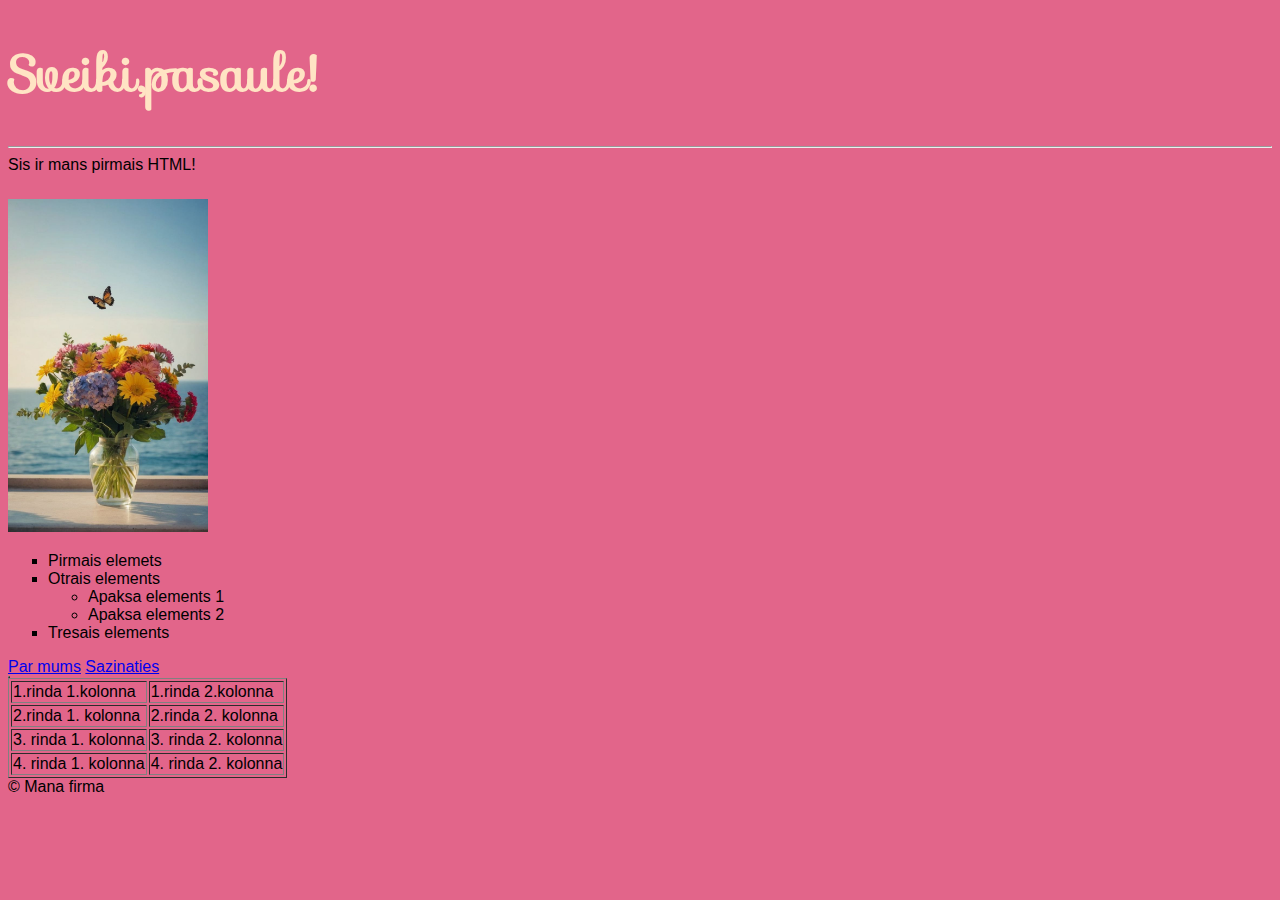
==== index.html @ 55f7ab72 "Initial commit" ====
<!DOCTYPE html>
<html>

<head>
  <meta charset="utf-8">
  <meta name="viewport" content="width=device-width">
  <title>replit</title>
  <link href="style.css" rel="stylesheet" type="text/css" />
  <link rel="stylesheet" href="https://fonts.googleapis.com/css?family=Sofia">
</head>

<body>
  <header> <!-- Sis ir mans virsrakts-->
<h1>Sveiki,pasaule!</h1>
</header>
   <hr>
<main>
    <section id="content"
  <p>Sis ir mans pirmais HTML!</p>
  <img src="fon.jpg" width="200px">
  <br>
  <ul type="square">
    <li> Pirmais elemets</li>
    <li>Otrais elements</li>
  <ul>
    <li>Apaksa elements 1</li>
    <li>Apaksa elements 2</li>
  </ul>
  </li>
    <li>Tresais elements</li>
    <ol/></ol>
  </ul>
  <a href="par_mums.html">Par mums</a>
  <a href="kontakti.html"> Sazinaties</a>
    </section>
    <section id="tabula">
      <table border="1">
  <table border="1">
    <tr>
    <td>1.rinda 1.kolonna</td>
    <td>1.rinda 2.kolonna</td>
  </tr>
  <tr>
    <td>2.rinda 1. kolonna</td>
    <td>2.rinda 2. kolonna</td>
    </tr>
    <tr>
      <td>3. rinda 1. kolonna</td>
      <td>3. rinda 2. kolonna</td>
    </tr>
  <tr>
    <td>4. rinda 1. kolonna</td>
    <td>4. rinda 2. kolonna</td>
  </tr>
  </table>
  </section>
  </main>
  <footer>&copy; Mana firma</footer>
  <script src="script.js"></script>
</body>

</html>
---- style.css ----
html {
  height: 100%;
  width: 100%;
}
body {
 background-color: #e2658a; /* fona krasa */
 font-family: Arial, Helvetica, sans-serif;
}
h1 {
  color: bisque;
  font-family: Sofia, sans-serif;
  font-size: 50px;
}
p {
  color: #1de60f;
  font-size: 25px;
}
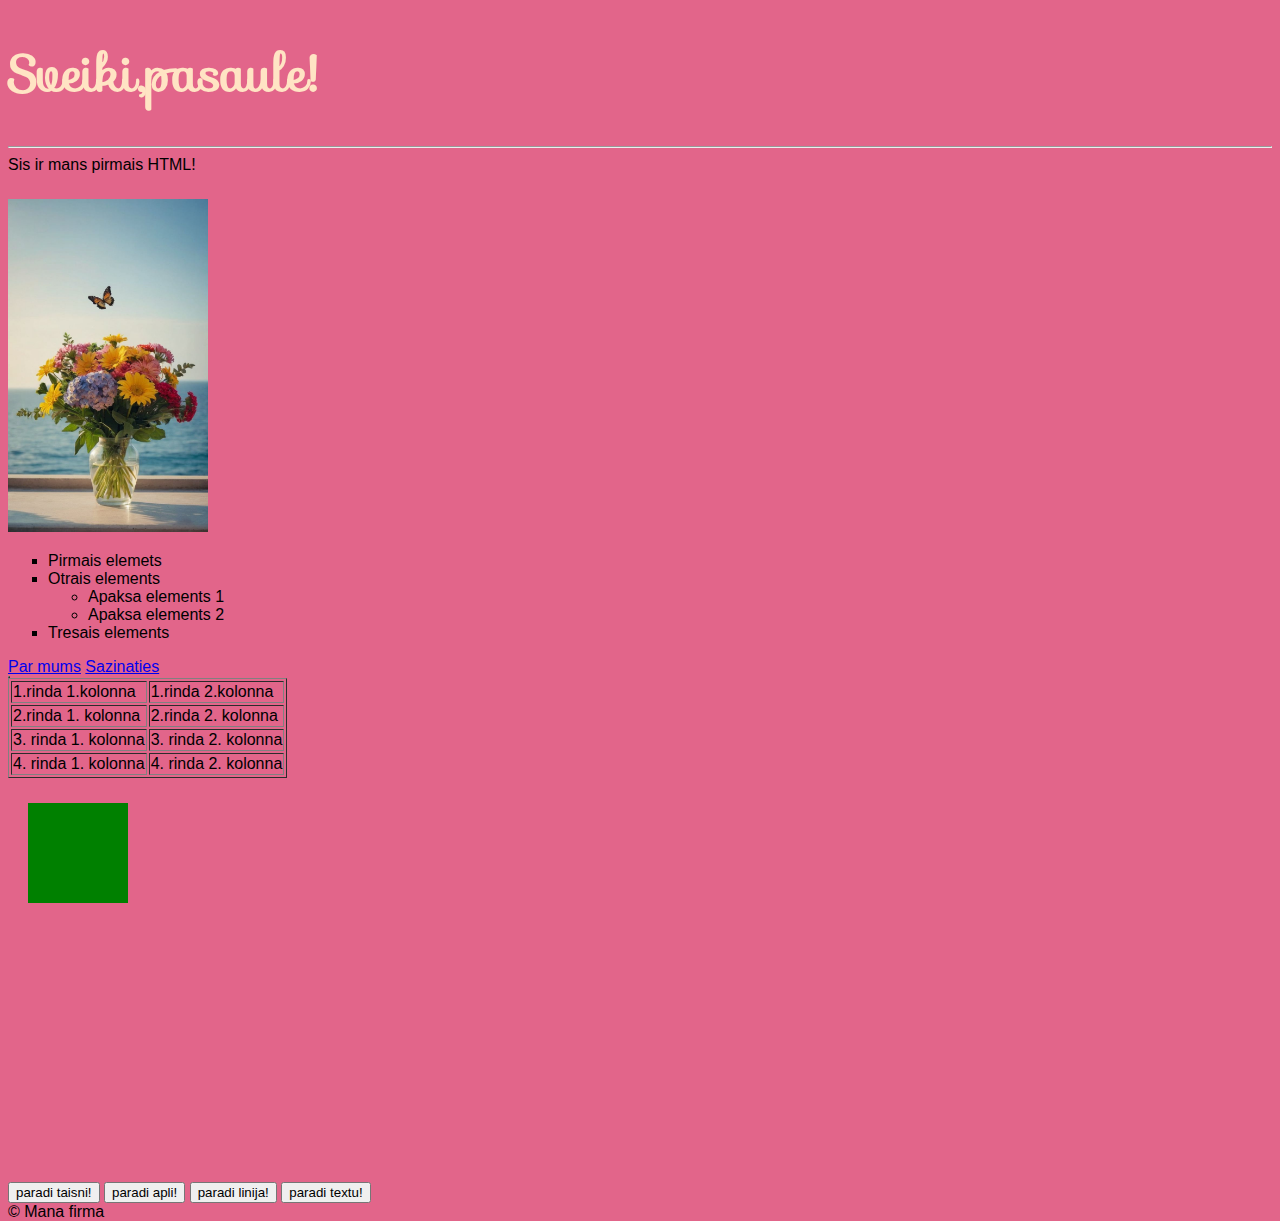
==== commit 35a33c7b: "canva un JS funkcijas" ====
--- a/index.html
+++ b/index.html
@@ -54,6 +54,13 @@
   </tr>
   </table>
   </section>
+  <section id="canva">
+    <canvas id="zimejums" widht="500" height="400"></canvas><br>
+    <button onclick="taisni()">paradi taisni!</button>
+    <button onclick="aplis()">paradi apli!</button>
+    <button onclick="linija()">paradi linija!</button>
+    <button onclick="text()">paradi textu!</button>
+  </section>
   </main>
   <footer>&copy; Mana firma</footer>
   <script src="script.js"></script>
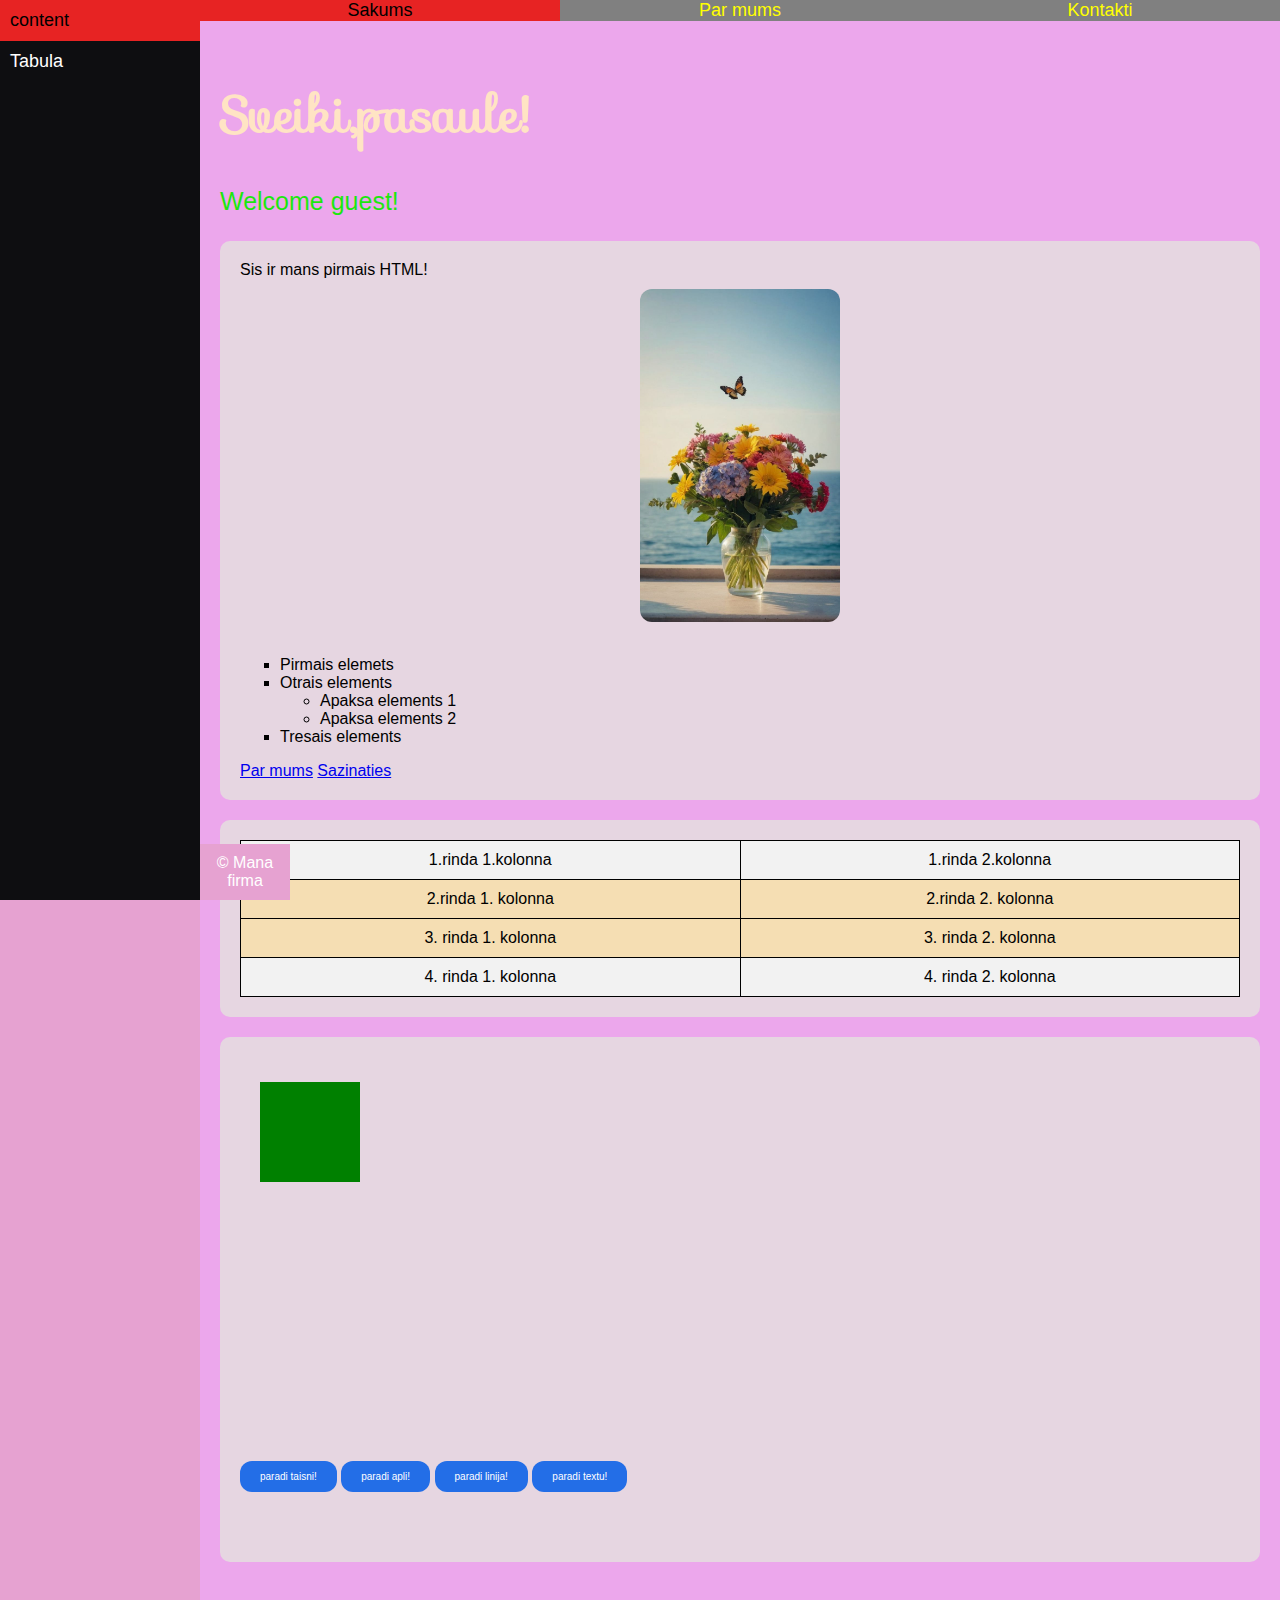
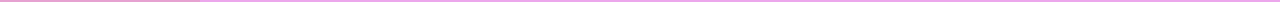
==== commit efb1ec1b: "Stilizeta lapa" ====
--- a/index.html
+++ b/index.html
@@ -11,11 +11,21 @@
 
 <body>
   <header> <!-- Sis ir mans virsrakts-->
-<h1>Sveiki,pasaule!</h1>
+    <nav class="topnav">
+      <a href="index.html" class="active">Sakums</a>
+      <a href="par mums.html">Par mums</a>
+      <a href="kontakti.html">Kontakti</a>
+    </nav>
+    
 </header>
-   <hr>
-<main>
-    <section id="content"
+  <aside class="sidebar">
+    <a href="#Content">content</a>
+    <a href="#Tabula">Tabula</a>
+  </aside>
+   <main>
+     <h1>Sveiki,pasaule!</h1>
+     <p> Welcome guest!</p>
+  <section id="content"
   <p>Sis ir mans pirmais HTML!</p>
   <img src="fon.jpg" width="200px">
   <br>
--- a/style.css
+++ b/style.css
@@ -1,11 +1,97 @@
-html {
+html, body {
   height: 100%;
+  margin: 0;
+  padding: 0;
   width: 100%;
+  font-family: Arial, sans-serif;
+  background-color: #e6a2d1; 
 }
-body {
- background-color: #e2658a; /* fona krasa */
- font-family: Arial, Helvetica, sans-serif;
+
+.topnav {
+  overflow: hidden;
+  background-color: grey;
+  margin-top: 0px;
+  display: flex;
+  justify-content: space-around;
+  margin-left: 200px;
 }
+
+.topnav a {
+  flex: 1;
+  display: flex;
+  justify-content: center;
+  align-items: center;
+  color: yellow;
+  text-decoration: none;
+  font-size: 18px;
+}
+
+.topnav a:hover {
+  background-color: #e72323;
+  color:#5c09d7;
+}
+.topnav a.active {
+  background-color: #e72323;
+  color: black;
+}
+
+  .sidebar {
+    height: 100%;
+    width: 200px;
+    position: fixed;
+    top: 0;
+    left: 0;
+    background-color: #0e0e11;
+  }
+
+  .sidebar a {
+    padding: 10px;
+    text-decoration: none;
+    font-size: 18px;
+    color: white;
+    display: block;
+  }
+
+  .sidebar a:hover {
+    background-color: #e72323;
+    color: black;
+  }
+
+main, footer {
+  margin-left: 200px;
+  padding: 20px;
+  background-color: #eca7ec;
+}
+footer {
+  background-color: #e6a2d1;
+  color: white;
+  text-align: center;
+  padding: 10px;
+  position: fixed;
+  bottom: 0;
+  width: 70px;
+}
+
+button {
+  background-color: #236ee7;
+  color: white;
+  border: none;
+  padding: 10px 20px;
+  text-align: center;
+  text-decoration: none;
+  display: inline-block;
+  cursor: pointer;
+  font-size: 10px;
+  margin-bottom: 50px;
+  transition: backgroud-color 0.3s ease;
+  border-radius: 12px;
+}
+
+button:hover {
+  background-color: #1fecef;
+  
+}
+
 h1 {
   color: bisque;
   font-family: Sofia, sans-serif;
@@ -15,3 +101,55 @@
   color: #1de60f;
   font-size: 25px;
 }
+
+#content {
+  background-color: #e6d6e1;
+  padding: 20px;
+  border-radius: 10px;
+  margin-bottom: 20px;
+}
+
+#content p {
+  color: yellow;
+  font-size: 10px;
+}
+
+#content img {
+  display: block;
+  border-radius: 12px;
+  margin: 0 auto;
+}
+
+#tabula {
+  background-color: #e6d6e1;
+  padding: 20px;
+  border-radius: 10px;
+  margin-bottom: 20px;
+}
+
+#canva {
+  background-color: #e6d6e1;
+  padding: 20px;
+  border-radius: 10px;
+  margin-bottom: 20px;
+}
+
+#tabula table {
+  width: 100%;
+  border-collapse: collapse;
+  background-color: wheat;
+}
+
+#tabula td {
+  padding: 10px;
+  border: 1px solid black;
+  text-align: center;
+  color: ;
+}
+
+#tabula tr:nth-child(1) {
+  background-color: #f2f2f2;
+  }
+#tabula tr:nth-child(4) {
+  background-color: #f2f2f2;
+  }
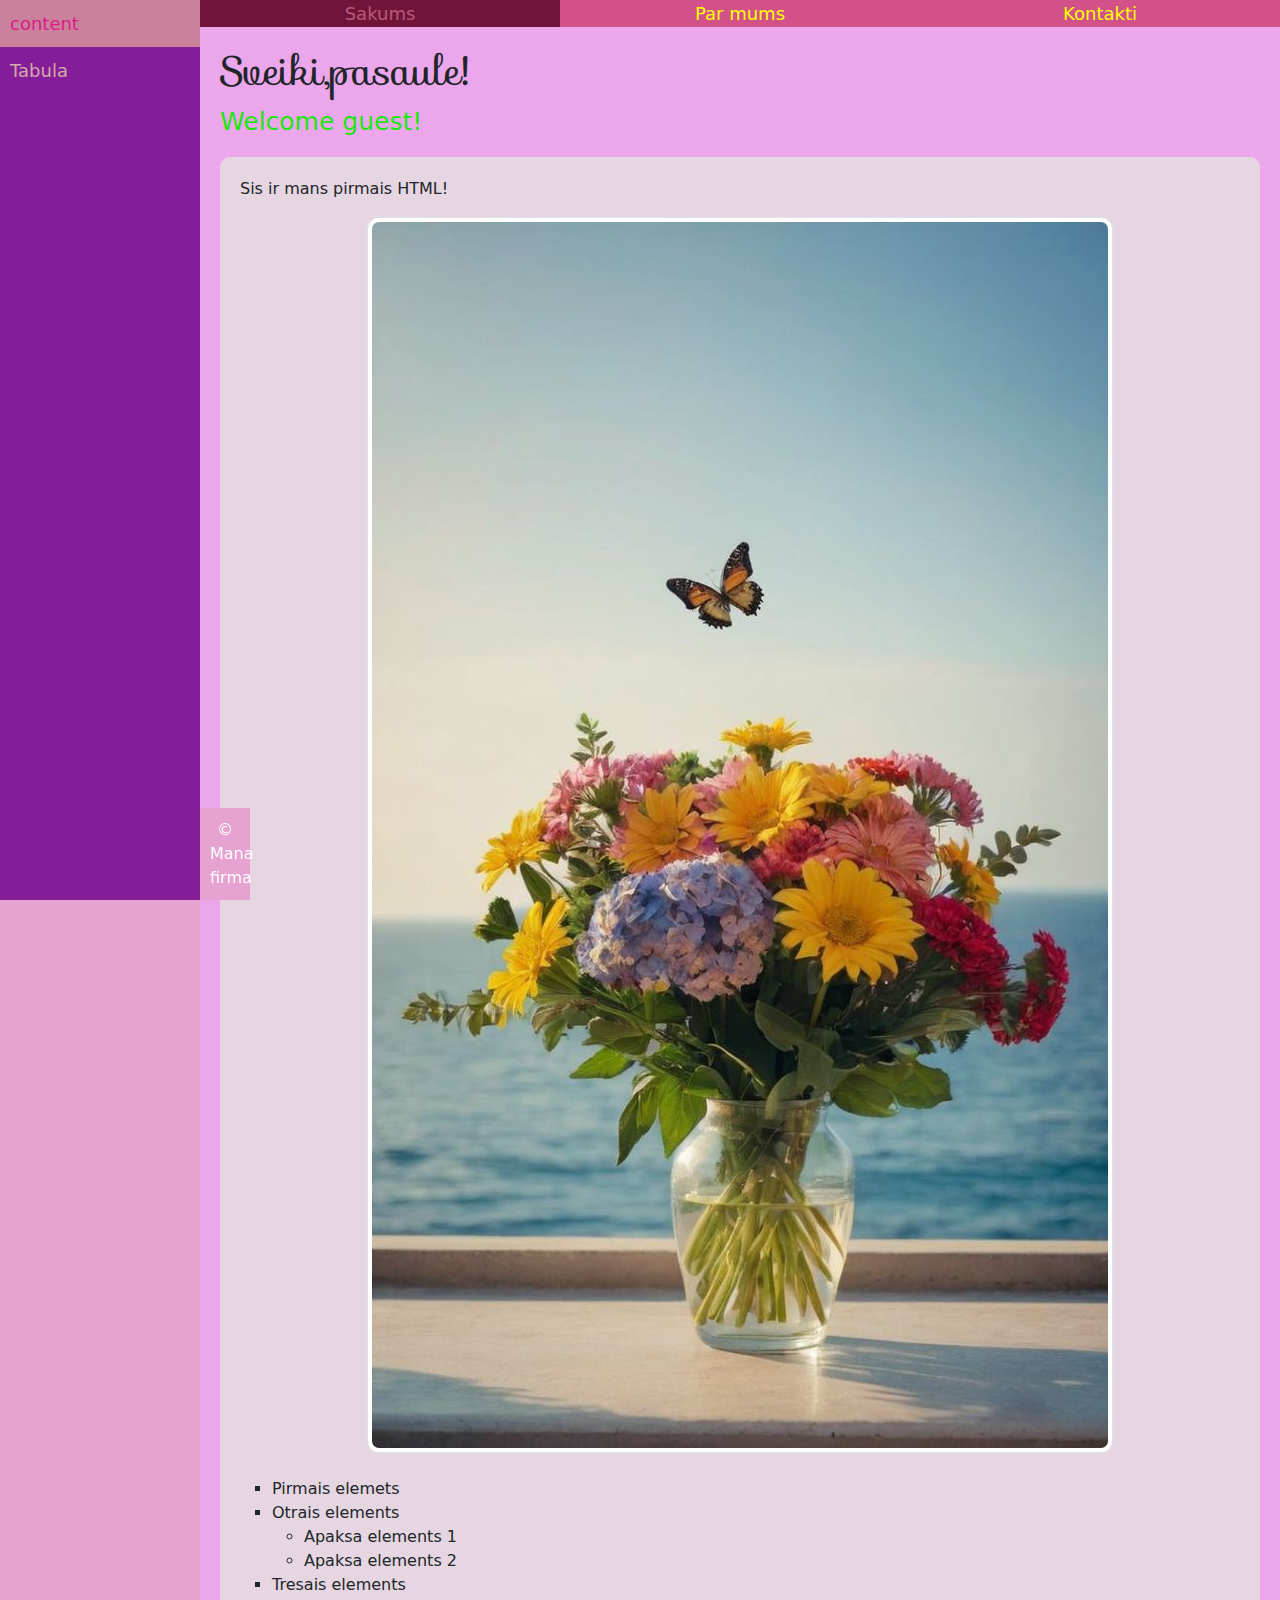
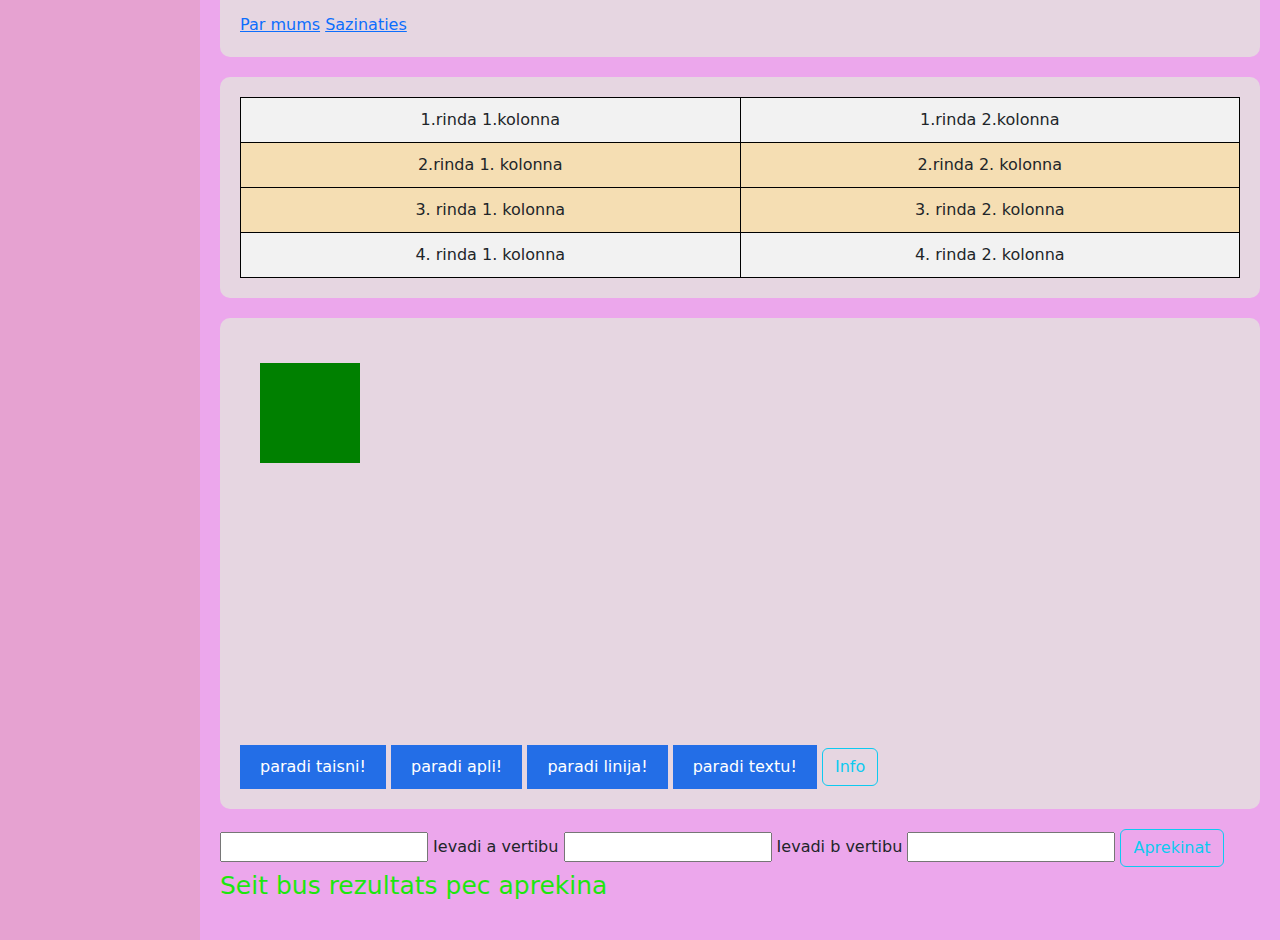
==== commit 754becb5: "14.06.24" ====
--- a/index.html
+++ b/index.html
@@ -7,8 +7,9 @@
   <title>replit</title>
   <link href="style.css" rel="stylesheet" type="text/css" />
   <link rel="stylesheet" href="https://fonts.googleapis.com/css?family=Sofia">
+  <link href="https://cdn.jsdelivr.net/npm/bootstrap@5.3.3/dist/css/bootstrap.min.css" rel="stylesheet" integrity="sha384-QWTKZyjpPEjISv5WaRU9OFeRpok6YctnYmDr5pNlyT2bRjXh0JMhjY6hW+ALEwIH" crossorigin="anonymous">
 </head>
-
+  
 <body>
   <header> <!-- Sis ir mans virsrakts-->
     <nav class="topnav">
@@ -27,7 +28,7 @@
      <p> Welcome guest!</p>
   <section id="content"
   <p>Sis ir mans pirmais HTML!</p>
-  <img src="fon.jpg" width="200px">
+  <img src="fon.jpg" class="img-thumbnail width=" alt="Cinque Terre" 100px">
   <br>
   <ul type="square">
     <li> Pirmais elemets</li>
@@ -70,6 +71,19 @@
     <button onclick="aplis()">paradi apli!</button>
     <button onclick="linija()">paradi linija!</button>
     <button onclick="text()">paradi textu!</button>
+    <button type="button" class="btn btn-outline-info" onclick="aprekins()">Info</button>
+  </section>
+  <section id= saturs>
+  <lebel for="vards"Ievadi savu vardu</lebel>
+  <input type="text" id="vards" name="vards">
+  <lebel for="a" > Ievadi a vertibu</lebel>
+  <input type="number" id="a">
+  <label for="b"> Ievadi b vertibu</label>
+  <input type="number" id="b">
+  <button type="button" class="btn btn-outline-info" onclick="aprekins()">Aprekinat</button>
+    <p id="rezultats"> Seit bus rezultats pec aprekina</p>
+
+    
   </section>
   </main>
   <footer>&copy; Mana firma</footer>
--- a/style.css
+++ b/style.css
@@ -9,7 +9,7 @@
 
 .topnav {
   overflow: hidden;
-  background-color: grey;
+  background-color: #d25189;
   margin-top: 0px;
   display: flex;
   justify-content: space-around;
@@ -27,12 +27,12 @@
 }
 
 .topnav a:hover {
-  background-color: #e72323;
+  background-color: #fd5d95;
   color:#5c09d7;
 }
 .topnav a.active {
-  background-color: #e72323;
-  color: black;
+  background-color: #711439;
+  color: #bb587b;
 }
 
   .sidebar {
@@ -41,20 +41,20 @@
     position: fixed;
     top: 0;
     left: 0;
-    background-color: #0e0e11;
+    background-color: #851d9a;
   }
 
   .sidebar a {
     padding: 10px;
     text-decoration: none;
     font-size: 18px;
-    color: white;
+    color: #d3abab;
     display: block;
   }
 
   .sidebar a:hover {
-    background-color: #e72323;
-    color: black;
+    background-color: #ca819b;
+    color: #da1b8a;
   }
 
 main, footer {
@@ -69,7 +69,7 @@
   padding: 10px;
   position: fixed;
   bottom: 0;
-  width: 70px;
+  width: 50px;
 }
 
 button {
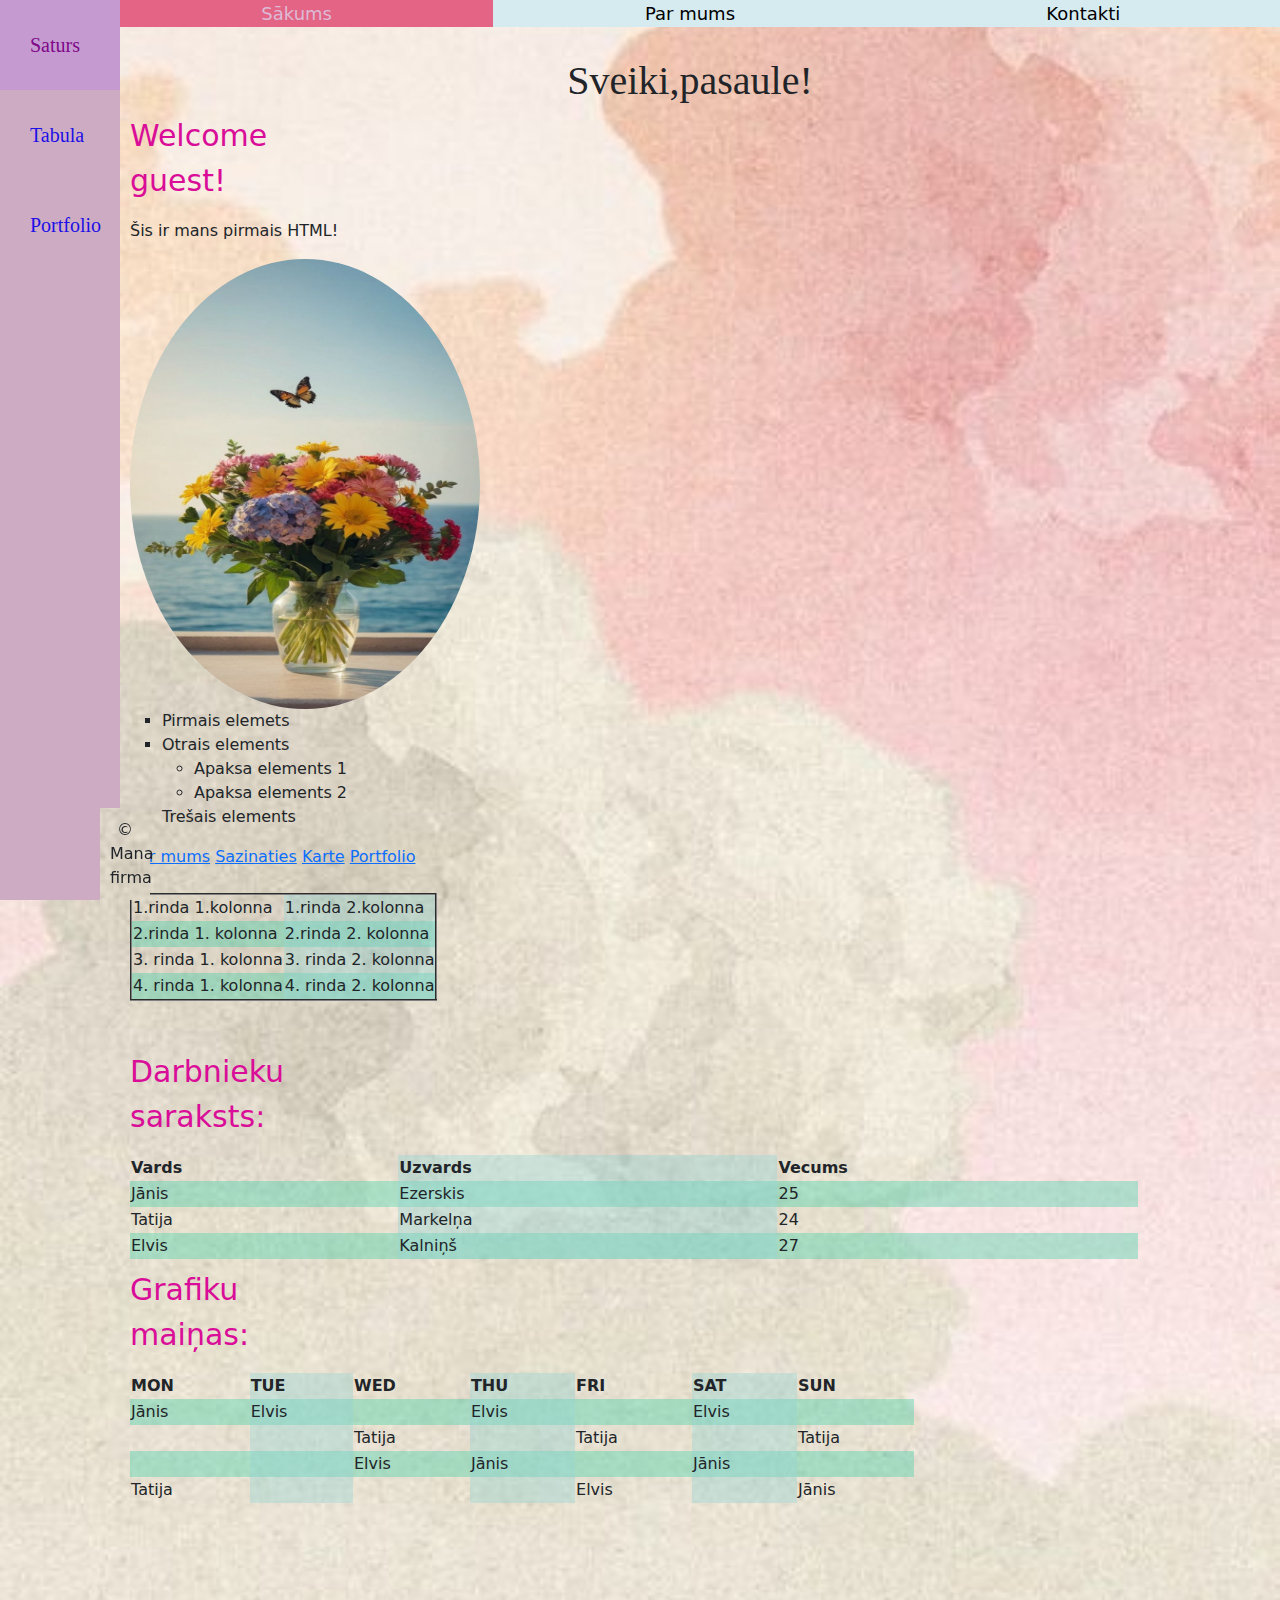
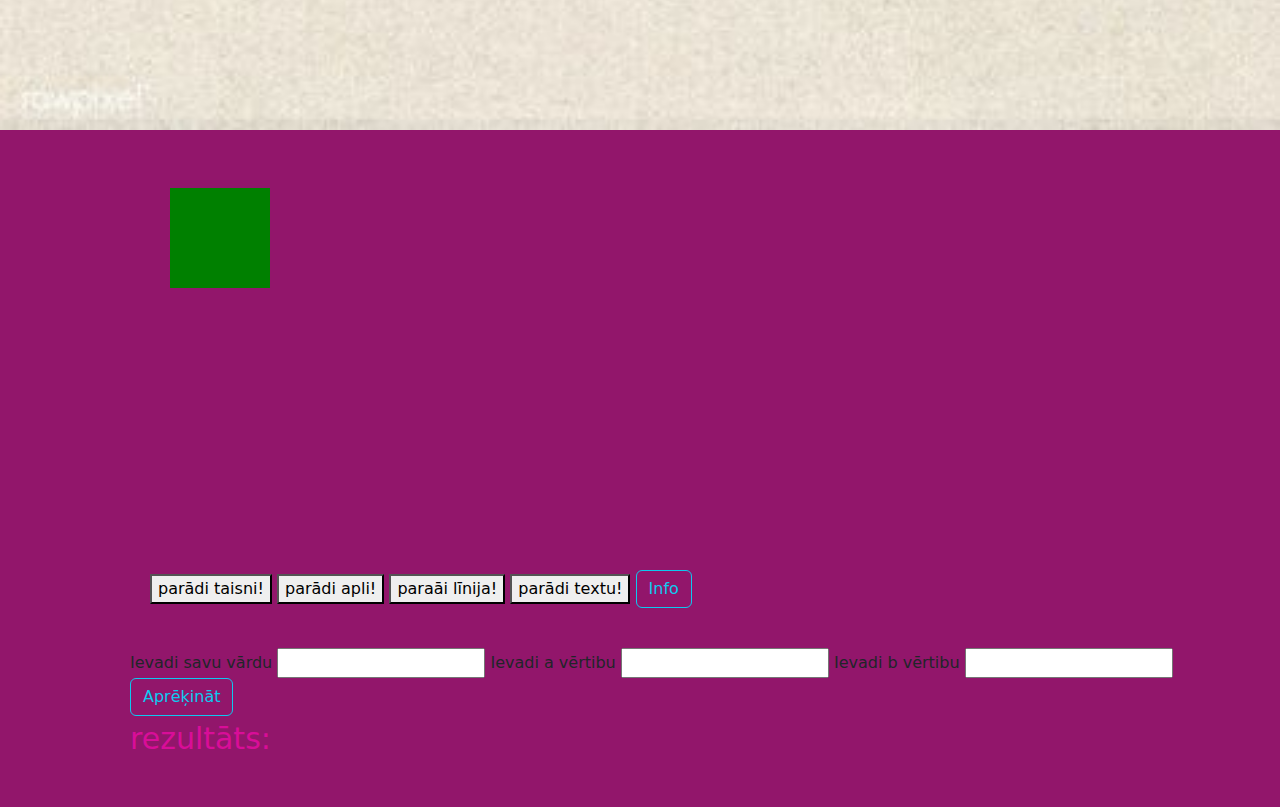
==== commit 145a7657: "majas darbs" ====
--- a/index.html
+++ b/index.html
@@ -13,22 +13,24 @@
 <body>
   <header> <!-- Sis ir mans virsrakts-->
     <nav class="topnav">
-      <a href="index.html" class="active">Sakums</a>
-      <a href="par mums.html">Par mums</a>
-      <a href="kontakti.html">Kontakti</a>
+    <a href="index.html" class="active">Sākums</a>
+    <a href="par mums.html">Par mums</a>
+    <a href="kontakti.html">Kontakti</a>
     </nav>
     
 </header>
   <aside class="sidebar">
-    <a href="#Content">content</a>
+    <a href="#Saturs">Saturs</a>
     <a href="#Tabula">Tabula</a>
+    <a href="portfolio lapa.html">Portfolio</a>
   </aside>
    <main>
-     <h1>Sveiki,pasaule!</h1>
+     <h1 style="text-align:center;font-family:Times New Roman";>Sveiki,pasaule!</h1>
      <p> Welcome guest!</p>
-  <section id="content"
-  <p>Sis ir mans pirmais HTML!</p>
-  <img src="fon.jpg" class="img-thumbnail width=" alt="Cinque Terre" 100px">
+  <section id="Saturs"
+  <section id="Portfolio"
+  <p>Šis ir mans pirmais HTML!</p>
+  <img src="fon.jpg"class="rounded-circle" alt="Cinque Terre" width="350" height="450"> 
   <br>
   <ul type="square">
     <li> Pirmais elemets</li>
@@ -38,15 +40,18 @@
     <li>Apaksa elements 2</li>
   </ul>
   </li>
-    <li>Tresais elements</li>
+    <li>Trešais elements</li>
     <ol/></ol>
   </ul>
   <a href="par_mums.html">Par mums</a>
   <a href="kontakti.html"> Sazinaties</a>
+  <a href="my map.html">Karte</a>
+  <a href="portfolio lapa.html">Portfolio</a>
+    <br></br>
     </section>
-    <section id="tabula">
-      <table border="1">
-  <table border="1">
+  <section id="Tabula">
+  <table border="2">
+  <table border="2">
     <tr>
     <td>1.rinda 1.kolonna</td>
     <td>1.rinda 2.kolonna</td>
@@ -65,29 +70,108 @@
   </tr>
   </table>
   </section>
-  <section id="canva">
-    <canvas id="zimejums" widht="500" height="400"></canvas><br>
-    <button onclick="taisni()">paradi taisni!</button>
-    <button onclick="aplis()">paradi apli!</button>
-    <button onclick="linija()">paradi linija!</button>
-    <button onclick="text()">paradi textu!</button>
+
+  <body>
+    <br></br>
+    <p>Darbnieku saraksts:</p>
+    <table style="width:90%">
+    <tr>
+    <th>Vards</th>
+    <th>Uzvards</th>
+    <th>Vecums</th>
+    </tr>
+    <tr>
+    <td>Jānis</td>
+    <td>Ezerskis</td>
+    <td>25</td>
+    </tr>
+    <tr>
+    <td>Tatija</td>
+    <td>Markelņa</td>
+    <td>24</td>
+    </tr>
+    <tr>
+    <td>Elvis</td>
+    <td>Kalniņš</td>
+    <td>27</td>
+    </tr>
+</table>
+</body>
+</head>
+<body>
+ <h3></h3>
+ <p>Grafiku maiņas:</p>
+ <table style="width:70%">
+ <tr>
+ <th>MON</th>
+ <th>TUE</th>
+ <th>WED</th>
+ <th>THU</th>
+ <th>FRI</th>
+ <th>SAT</th>
+ <th>SUN</th>
+  </tr>
+  <tr>
+  <td>Jānis</td>
+  <td>Elvis</td>
+  <td> </td>
+  <td>Elvis</td>
+  <td> </td>
+  <td>Elvis</td>
+  <td> </td>
+  </tr>
+  <tr>
+  <td></td>
+  <td> </td>
+  <td>Tatija</td>
+  <td> </td>
+  <td>Tatija</td>
+  <td> </td>
+  <td>Tatija</td>
+  </tr>
+  <tr>
+  <td> </td>
+  <td> </td>
+  <td>Elvis</td>
+  <td>Jānis</td>
+  <td> </td>
+  <td>Jānis</td>
+  <td> </td>
+  </tr>
+  <tr>
+  <td>Tatija</td>
+  <td> </td>
+  <td> </td>
+  <td> </td>
+  <td>Elvis</td>
+  <td> </td>
+  <td>Jānis</td>
+</tr>
+</table>
+</body>
+<br></br> <br></br><br></br><br></br><br></br>
+    <section id="canva">
+    <canvas id="zimejums" widht="500" height="400">
+    </canvas><br>
+    <button onclick="taisni()">parādi taisni!</button>
+    <button onclick="aplis()">parādi apli!</button>
+    <button onclick="linija()">paraāi līnija!</button>
+    <button onclick="text()">parādi textu!</button>
     <button type="button" class="btn btn-outline-info" onclick="aprekins()">Info</button>
   </section>
   <section id= saturs>
-  <lebel for="vards"Ievadi savu vardu</lebel>
+  <lebel for="vards">Ievadi savu vārdu</lebel>
   <input type="text" id="vards" name="vards">
-  <lebel for="a" > Ievadi a vertibu</lebel>
+  <lebel for="a" > Ievadi a vērtibu</lebel>
   <input type="number" id="a">
-  <label for="b"> Ievadi b vertibu</label>
+  <label for="b"> Ievadi b vērtibu</label>
   <input type="number" id="b">
-  <button type="button" class="btn btn-outline-info" onclick="aprekins()">Aprekinat</button>
-    <p id="rezultats"> Seit bus rezultats pec aprekina</p>
-
-    
-  </section>
-  </main>
-  <footer>&copy; Mana firma</footer>
-  <script src="script.js"></script>
+  <button type="button" class="btn btn-outline-info" onclick="aprekins()">Aprēķināt</button>
+  <p id="rezultats"> rezultāts:</p>
+</section>
+</main>
+<footer>&copy; Mana firma</footer>
+<script src="script.js"></script>
 </body>
 
 </html>--- a/style.css
+++ b/style.css
@@ -1,19 +1,22 @@
 html, body {
-  height: 100%;
-  margin: 0;
-  padding: 0;
-  width: 100%;
-  font-family: Arial, sans-serif;
-  background-color: #e6a2d1; 
-}
+   height: 100%;
+   margin: 0;
+   padding: 0;
+   width: 100%;
+   font-family: Times New Roman,serif, sans-serif;
+   background: url(fon2.jpg) no-repeat center fixed; 
+   background-size: cover;
+   background-color: #92166b;   
+  }
 
 .topnav {
   overflow: hidden;
-  background-color: #d25189;
-  margin-top: 0px;
+  background-color: #d5ebf0;
+  margin-top: 0%;
   display: flex;
   justify-content: space-around;
-  margin-left: 200px;
+  margin-left: 100px;
+
 }
 
 .topnav a {
@@ -21,50 +24,53 @@
   display: flex;
   justify-content: center;
   align-items: center;
-  color: yellow;
+  color: black;
   text-decoration: none;
   font-size: 18px;
 }
 
 .topnav a:hover {
-  background-color: #fd5d95;
-  color:#5c09d7;
+  background-color: #e698b4;
+  color:#093dd7;
+  
 }
 .topnav a.active {
-  background-color: #711439;
-  color: #bb587b;
+  background-color: #e36484;
+  color: #debad6;
 }
-
-  .sidebar {
+ .sidebar {
     height: 100%;
-    width: 200px;
+    width: 120px;
     position: fixed;
     top: 0;
     left: 0;
-    background-color: #851d9a;
+    background-color: #cdacc3;
   }
 
   .sidebar a {
-    padding: 10px;
+    padding: 30px;
     text-decoration: none;
-    font-size: 18px;
-    color: #d3abab;
+    font-family: 'Times New Roman',serif, sans-serif;
+    font-size: 20px;
+    color: #1d0fe6;
     display: block;
   }
 
   .sidebar a:hover {
-    background-color: #ca819b;
-    color: #da1b8a;
+    background-color: #c49ad0;
+    color: #7f0788;
   }
 
 main, footer {
-  margin-left: 200px;
-  padding: 20px;
-  background-color: #eca7ec;
+  margin-left: 100px;
+  padding: 30px;
+  background: url(fon2.jpg) no-repeat center fixed; 
+  background-size: cover;
 }
+
 footer {
-  background-color: #e6a2d1;
-  color: white;
+  background: url(fon2.jpg) no-repeat center fixed; 
+  background-size: cover;
   text-align: center;
   padding: 10px;
   position: fixed;
@@ -72,63 +78,66 @@
   width: 50px;
 }
 
-button {
-  background-color: #236ee7;
-  color: white;
-  border: none;
-  padding: 10px 20px;
-  text-align: center;
-  text-decoration: none;
-  display: inline-block;
-  cursor: pointer;
-  font-size: 10px;
-  margin-bottom: 50px;
-  transition: backgroud-color 0.3s ease;
-  border-radius: 12px;
+  .button {
+    background-color: #04AA6D;
+    border: none;
+    color: white;
+    padding: 15px 32px;
+    text-align: center;
+    text-decoration: none;
+    display: inline-block;
+    font-size: 16px;
+    margin: 4px 2px;
+    cursor: pointer;
+    border-radius: 50%;
 }
 
-button:hover {
-  background-color: #1fecef;
+ button:hover {
+  background-color: #ca8fd6;
   
 }
 
 h1 {
-  color: bisque;
+  color: #ba8a4f;
   font-family: Sofia, sans-serif;
   font-size: 50px;
 }
 p {
-  color: #1de60f;
-  font-size: 25px;
+  color: #d90d98;
+  font-size: 30px;
+   width: 100px;
 }
 
 #content {
-  background-color: #e6d6e1;
+  background: url(fon2.jpg); 
+  background-size: cover;
   padding: 20px;
   border-radius: 10px;
   margin-bottom: 20px;
 }
 
 #content p {
-  color: yellow;
+  color: #e87878;
   font-size: 10px;
 }
 
 #content img {
   display: block;
-  border-radius: 12px;
+  border-radius: 10px;
   margin: 0 auto;
 }
 
 #tabula {
-  background-color: #e6d6e1;
+  background: url(fon2.jpg) no-repeat center fixed; 
+  background-size: cover;
   padding: 20px;
   border-radius: 10px;
   margin-bottom: 20px;
 }
 
 #canva {
-  background-color: #e6d6e1;
+  background: url(fon2.jpg) no-repeat center fixed; 
+  background-size: cover;
   padding: 20px;
   border-radius: 10px;
   margin-bottom: 20px;
@@ -153,3 +162,36 @@
 #tabula tr:nth-child(4) {
   background-color: #f2f2f2;
   }
+
+#table, th, td {
+  border: 2px solid black;
+  border-collapse: collapse;
+    }
+   tr:nth-child(even) {
+   background-color: rgb(69, 211, 169, 0.4);
+   }
+   th:nth-child(even),td:nth-child(even) {
+   background-color: rgba(150, 212, 212, 0.4);
+}
+
+div {
+  width: 10px;
+  height: 10px;
+  background: #ff00bb;
+  position: relative;
+  animation: mymove infinite;
+  animation-duration: 5s;
+}
+
+@keyframes mymove {
+  from {top: 0px;}
+  to {top: 50px;}
+  0%   {background-color:#e5ed7e; left:0px; top:0px;}
+  25%  {background-color:#a01875; left:200px; top:0px;}
+  50%  {background-color:#37f63a; left:200px; top:200px;}
+  75%  {background-color:#9f3aa1; left:0px; top:200px;}
+  100% {background-color:#00ccff; left:0px; top:0px;}
+}
+}
+
+
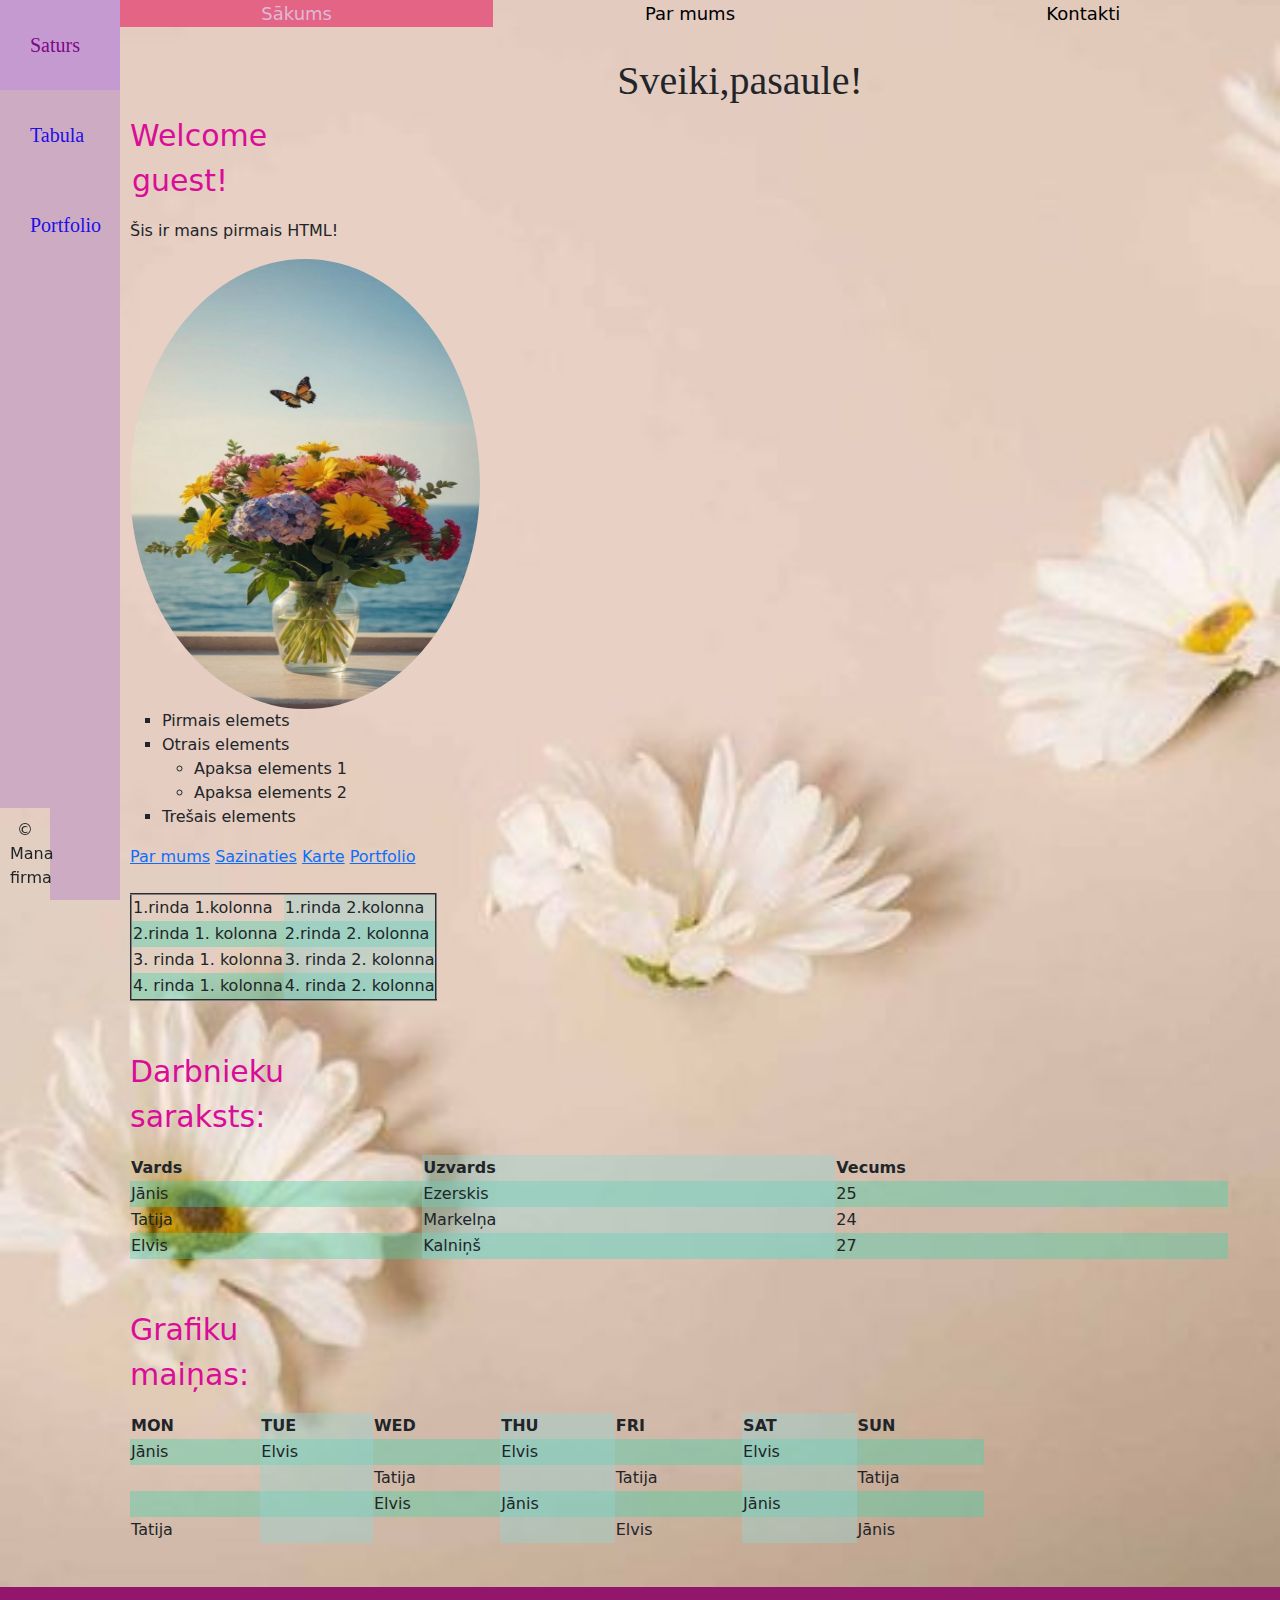
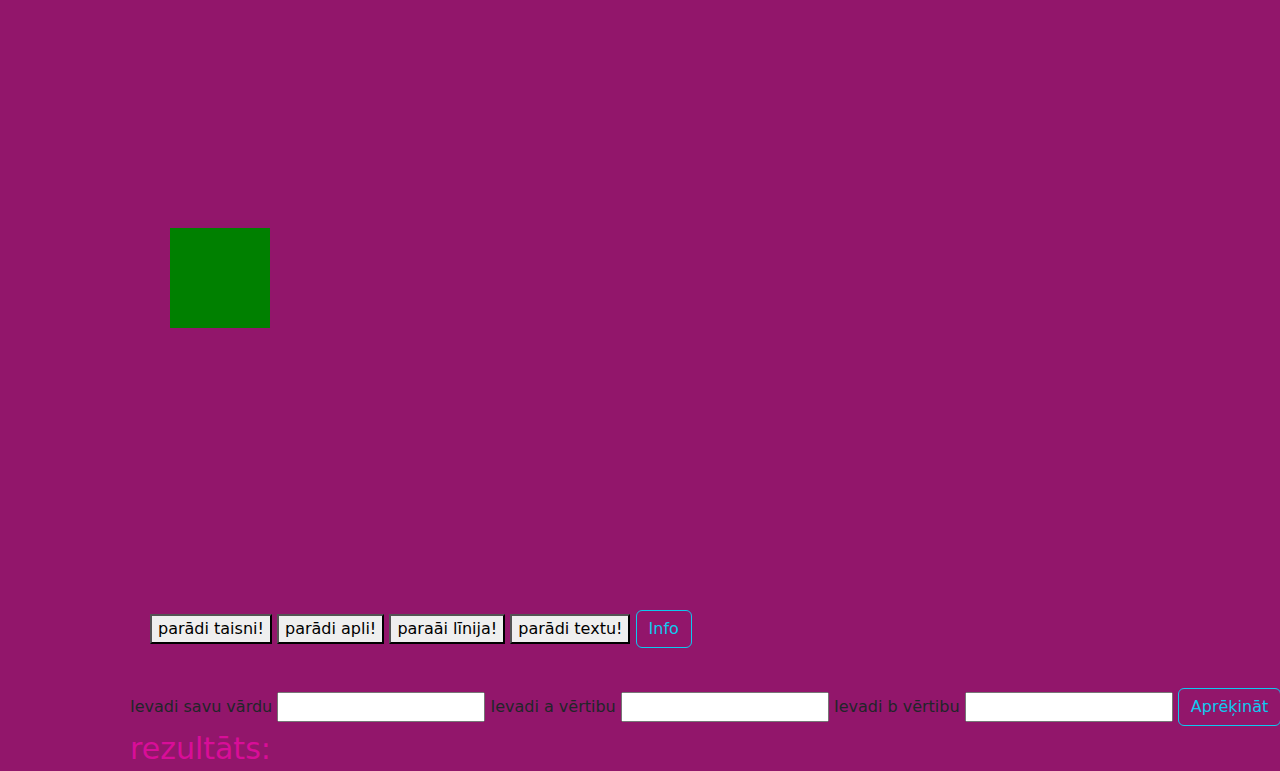
==== commit b649e419: "Projecttt" ====
--- a/index.html
+++ b/index.html
@@ -14,64 +14,64 @@
   <header> <!-- Sis ir mans virsrakts-->
     <nav class="topnav">
     <a href="index.html" class="active">Sākums</a>
-    <a href="par mums.html">Par mums</a>
-    <a href="kontakti.html">Kontakti</a>
+    <a href="par mums.html" onclick="atjaunotIetvaru(this); return false;">Par mums</a>
+    <a href="kontakti.html" onclick="atjaunotIetvaru(this); return false;">Kontakti</a>
     </nav>
     
 </header>
   <aside class="sidebar">
     <a href="#Saturs">Saturs</a>
     <a href="#Tabula">Tabula</a>
-    <a href="portfolio lapa.html">Portfolio</a>
+    <a href="#portfolio lapa.html">Portfolio</a>
   </aside>
-   <main>
-     <h1 style="text-align:center;font-family:Times New Roman";>Sveiki,pasaule!</h1>
-     <p> Welcome guest!</p>
+   <main id="lapas_saturs">
+    
+  <h1 style="text-align:center;font-family:Times New Roman";>Sveiki,pasaule!</h1>
+  <p> Welcome guest!</p>
   <section id="Saturs"
   <section id="Portfolio"
   <p>Šis ir mans pirmais HTML!</p>
   <img src="fon.jpg"class="rounded-circle" alt="Cinque Terre" width="350" height="450"> 
   <br>
   <ul type="square">
-    <li> Pirmais elemets</li>
-    <li>Otrais elements</li>
+  <li> Pirmais elemets</li>
+  <li>Otrais elements</li>
   <ul>
-    <li>Apaksa elements 1</li>
-    <li>Apaksa elements 2</li>
+  <li>Apaksa elements 1</li>
+  <li>Apaksa elements 2</li>
   </ul>
   </li>
-    <li>Trešais elements</li>
-    <ol/></ol>
+  <li>Trešais elements</li>
+  <ol/></ol>
   </ul>
   <a href="par_mums.html">Par mums</a>
   <a href="kontakti.html"> Sazinaties</a>
-  <a href="my map.html">Karte</a>
+  <a href="my map">Karte</a>
   <a href="portfolio lapa.html">Portfolio</a>
-    <br></br>
-    </section>
+  <br></br>
+  </section>
   <section id="Tabula">
   <table border="2">
   <table border="2">
-    <tr>
-    <td>1.rinda 1.kolonna</td>
-    <td>1.rinda 2.kolonna</td>
+  <tr>
+  <td>1.rinda 1.kolonna</td>
+  <td>1.rinda 2.kolonna</td>
   </tr>
   <tr>
-    <td>2.rinda 1. kolonna</td>
-    <td>2.rinda 2. kolonna</td>
-    </tr>
-    <tr>
-      <td>3. rinda 1. kolonna</td>
-      <td>3. rinda 2. kolonna</td>
-    </tr>
+  <td>2.rinda 1. kolonna</td>
+  <td>2.rinda 2. kolonna</td>
+  </tr>
   <tr>
-    <td>4. rinda 1. kolonna</td>
-    <td>4. rinda 2. kolonna</td>
+  <td>3. rinda 1. kolonna</td>
+  <td>3. rinda 2. kolonna</td>
+  </tr>
+  <tr>
+  <td>4. rinda 1. kolonna</td>
+  <td>4. rinda 2. kolonna</td>
   </tr>
   </table>
   </section>
-
-  <body>
+<body>
     <br></br>
     <p>Darbnieku saraksts:</p>
     <table style="width:90%">
@@ -99,7 +99,7 @@
 </body>
 </head>
 <body>
- <h3></h3>
+<br></br>
  <p>Grafiku maiņas:</p>
  <table style="width:70%">
  <tr>
--- a/style.css
+++ b/style.css
@@ -4,14 +4,14 @@
    padding: 0;
    width: 100%;
    font-family: Times New Roman,serif, sans-serif;
-   background: url(fon2.jpg) no-repeat center fixed; 
+   background: url(bilde3.jpg) no-repeat center fixed; 
    background-size: cover;
    background-color: #92166b;   
   }
 
 .topnav {
   overflow: hidden;
-  background-color: #d5ebf0;
+  background: url(bilde3.jpg) no-repeat center fixed;;
   margin-top: 0%;
   display: flex;
   justify-content: space-around;
@@ -61,15 +61,15 @@
     color: #7f0788;
   }
 
-main, footer {
+main {
   margin-left: 100px;
   padding: 30px;
-  background: url(fon2.jpg) no-repeat center fixed; 
+  background: url(bilde3.jpg) no-repeat center fixed; 
   background-size: cover;
 }
 
 footer {
-  background: url(fon2.jpg) no-repeat center fixed; 
+  background: url(bilde3.jpg) no-repeat center fixed; 
   background-size: cover;
   text-align: center;
   padding: 10px;
@@ -101,11 +101,13 @@
   color: #ba8a4f;
   font-family: Sofia, sans-serif;
   font-size: 50px;
+  text-align:center;
 }
 p {
   color: #d90d98;
   font-size: 30px;
    width: 100px;
+   text-align:center;
 }
 
 #content {
@@ -136,7 +138,7 @@
 }
 
 #canva {
-  background: url(fon2.jpg) no-repeat center fixed; 
+  background: url(bilde3.jpg) no-repeat center fixed; 
   background-size: cover;
   padding: 20px;
   border-radius: 10px;
@@ -192,6 +194,16 @@
   75%  {background-color:#9f3aa1; left:0px; top:200px;}
   100% {background-color:#00ccff; left:0px; top:0px;}
 }
-}
-
-
+
+
+ #lapas {
+  width: 100%;
+  height: 100%;
+  
+}
+
+#lapas_saturs {
+  width: 100%;
+  height: 100%;
+}
+ 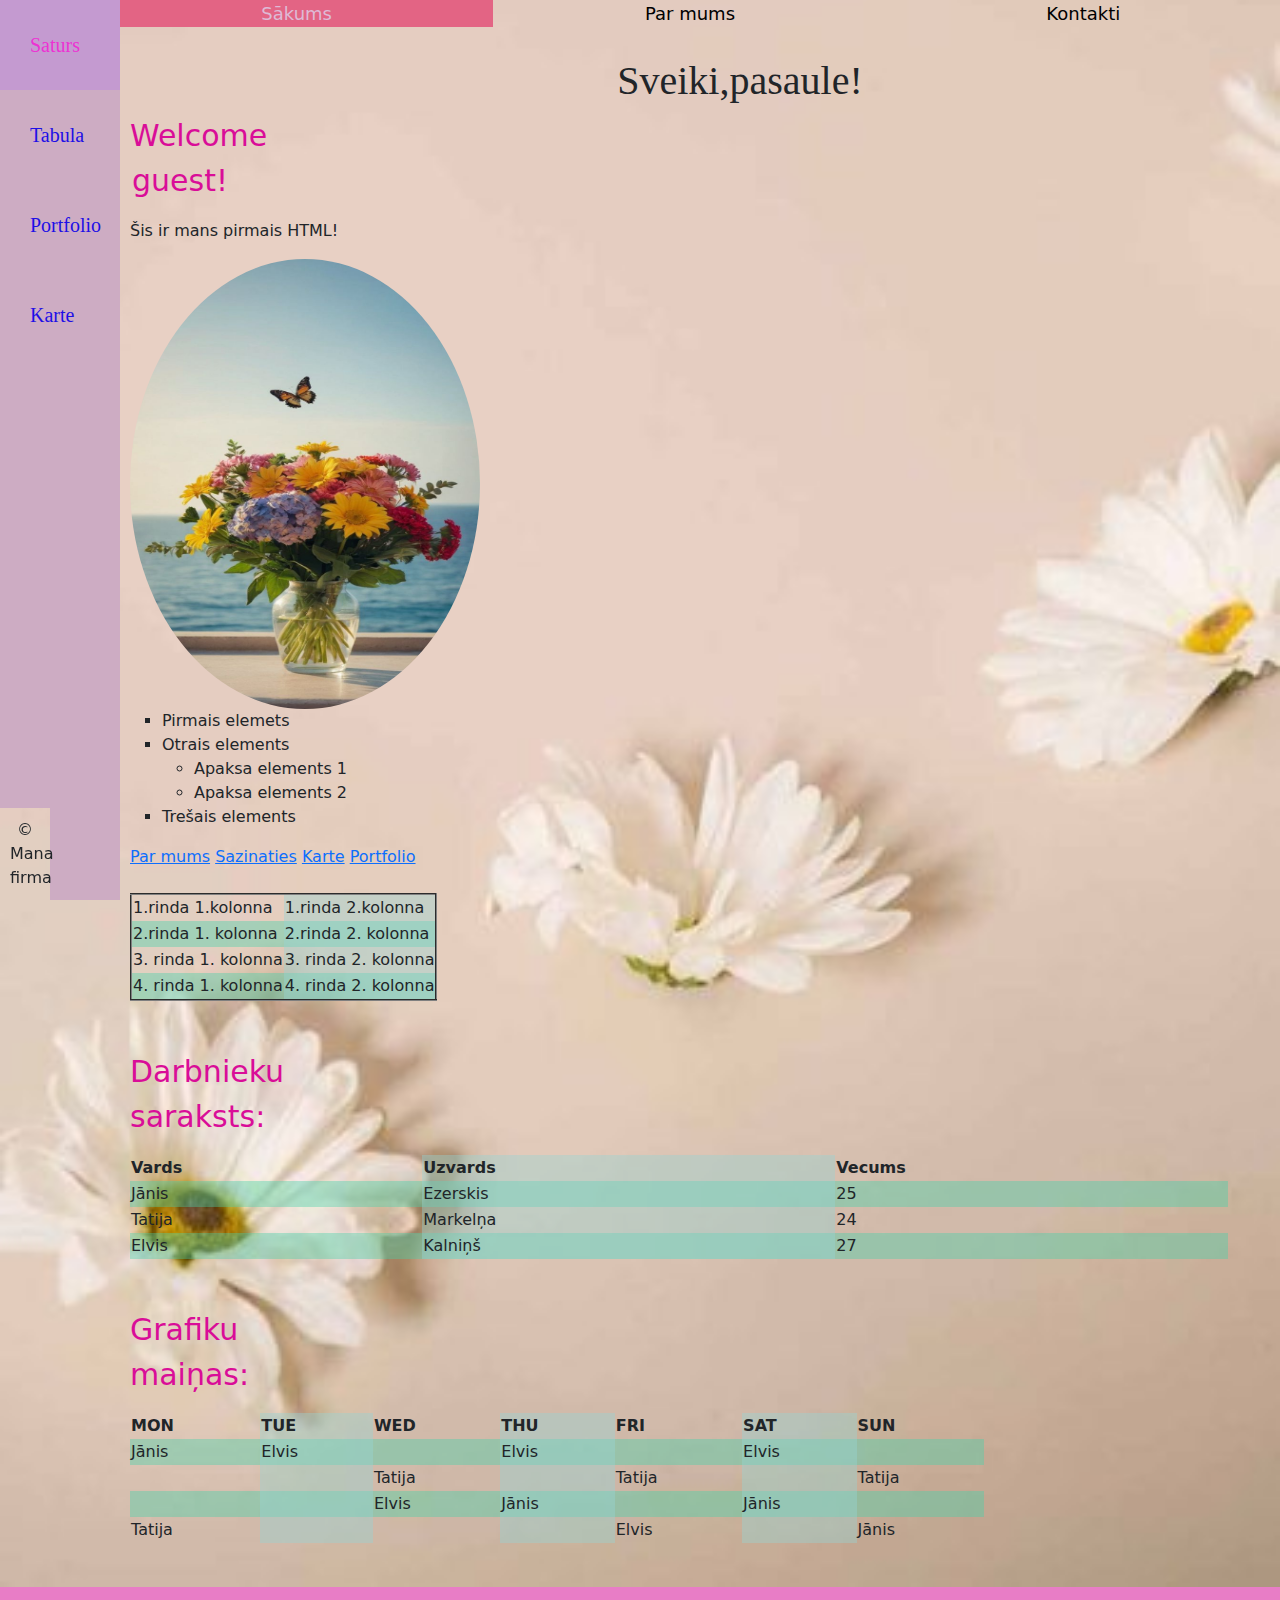
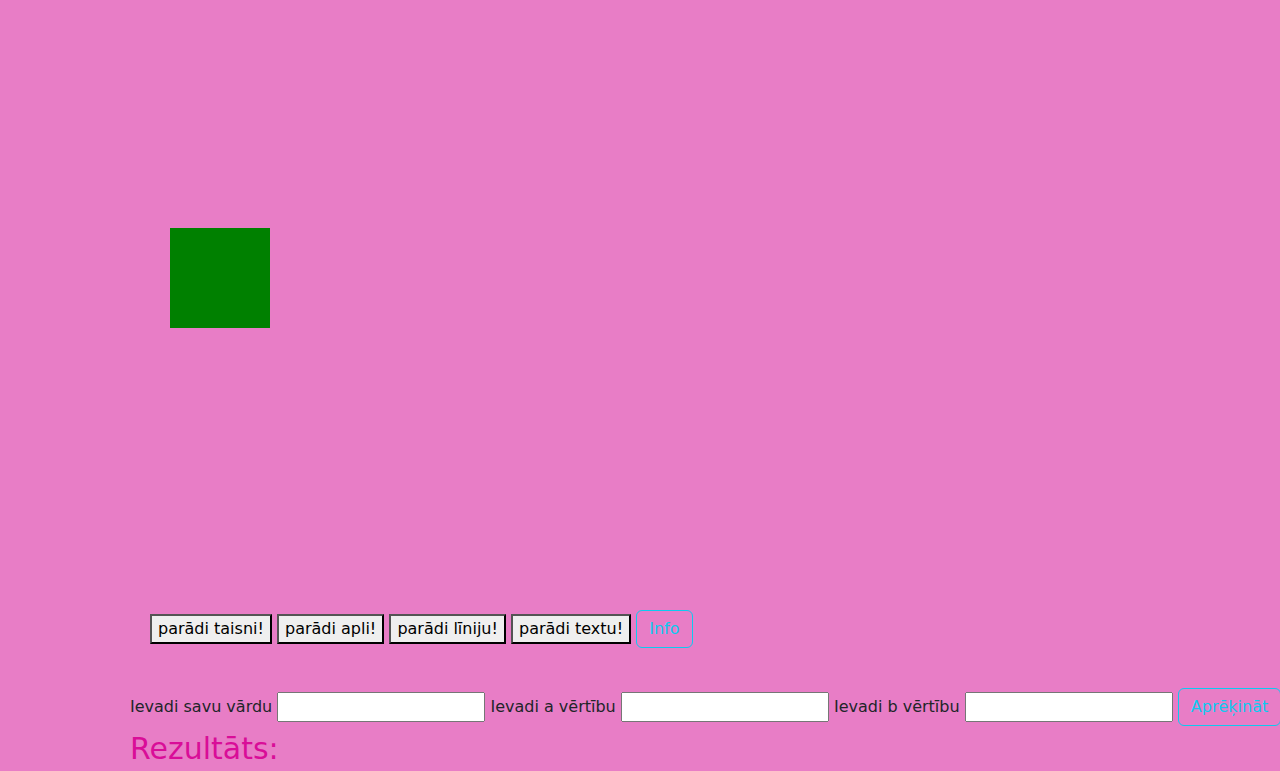
==== commit e95e984a: "projecttt un majas darbs" ====
--- a/index.html
+++ b/index.html
@@ -17,12 +17,13 @@
     <a href="par mums.html" onclick="atjaunotIetvaru(this); return false;">Par mums</a>
     <a href="kontakti.html" onclick="atjaunotIetvaru(this); return false;">Kontakti</a>
     </nav>
-    
+     
 </header>
   <aside class="sidebar">
     <a href="#Saturs">Saturs</a>
     <a href="#Tabula">Tabula</a>
-    <a href="#portfolio lapa.html">Portfolio</a>
+    <a href="portfolio lapa.html">Portfolio</a>
+    <a href="par mums.html">Karte</a>
   </aside>
    <main id="lapas_saturs">
     
@@ -155,19 +156,19 @@
     </canvas><br>
     <button onclick="taisni()">parādi taisni!</button>
     <button onclick="aplis()">parādi apli!</button>
-    <button onclick="linija()">paraāi līnija!</button>
+    <button onclick="linija()">parādi līniju!</button>
     <button onclick="text()">parādi textu!</button>
     <button type="button" class="btn btn-outline-info" onclick="aprekins()">Info</button>
   </section>
   <section id= saturs>
   <lebel for="vards">Ievadi savu vārdu</lebel>
   <input type="text" id="vards" name="vards">
-  <lebel for="a" > Ievadi a vērtibu</lebel>
+  <lebel for="a" > Ievadi a vērtību</lebel>
   <input type="number" id="a">
-  <label for="b"> Ievadi b vērtibu</label>
+  <label for="b"> Ievadi b vērtību</label>
   <input type="number" id="b">
   <button type="button" class="btn btn-outline-info" onclick="aprekins()">Aprēķināt</button>
-  <p id="rezultats"> rezultāts:</p>
+  <p id="rezultats"> Rezultāts:</p>
 </section>
 </main>
 <footer>&copy; Mana firma</footer>
--- a/style.css
+++ b/style.css
@@ -6,7 +6,7 @@
    font-family: Times New Roman,serif, sans-serif;
    background: url(bilde3.jpg) no-repeat center fixed; 
    background-size: cover;
-   background-color: #92166b;   
+   background-color: #e87dc6;   
   }
 
 .topnav {
@@ -58,7 +58,7 @@
 
   .sidebar a:hover {
     background-color: #c49ad0;
-    color: #7f0788;
+    color: #ec32d3;
   }
 
 main {
